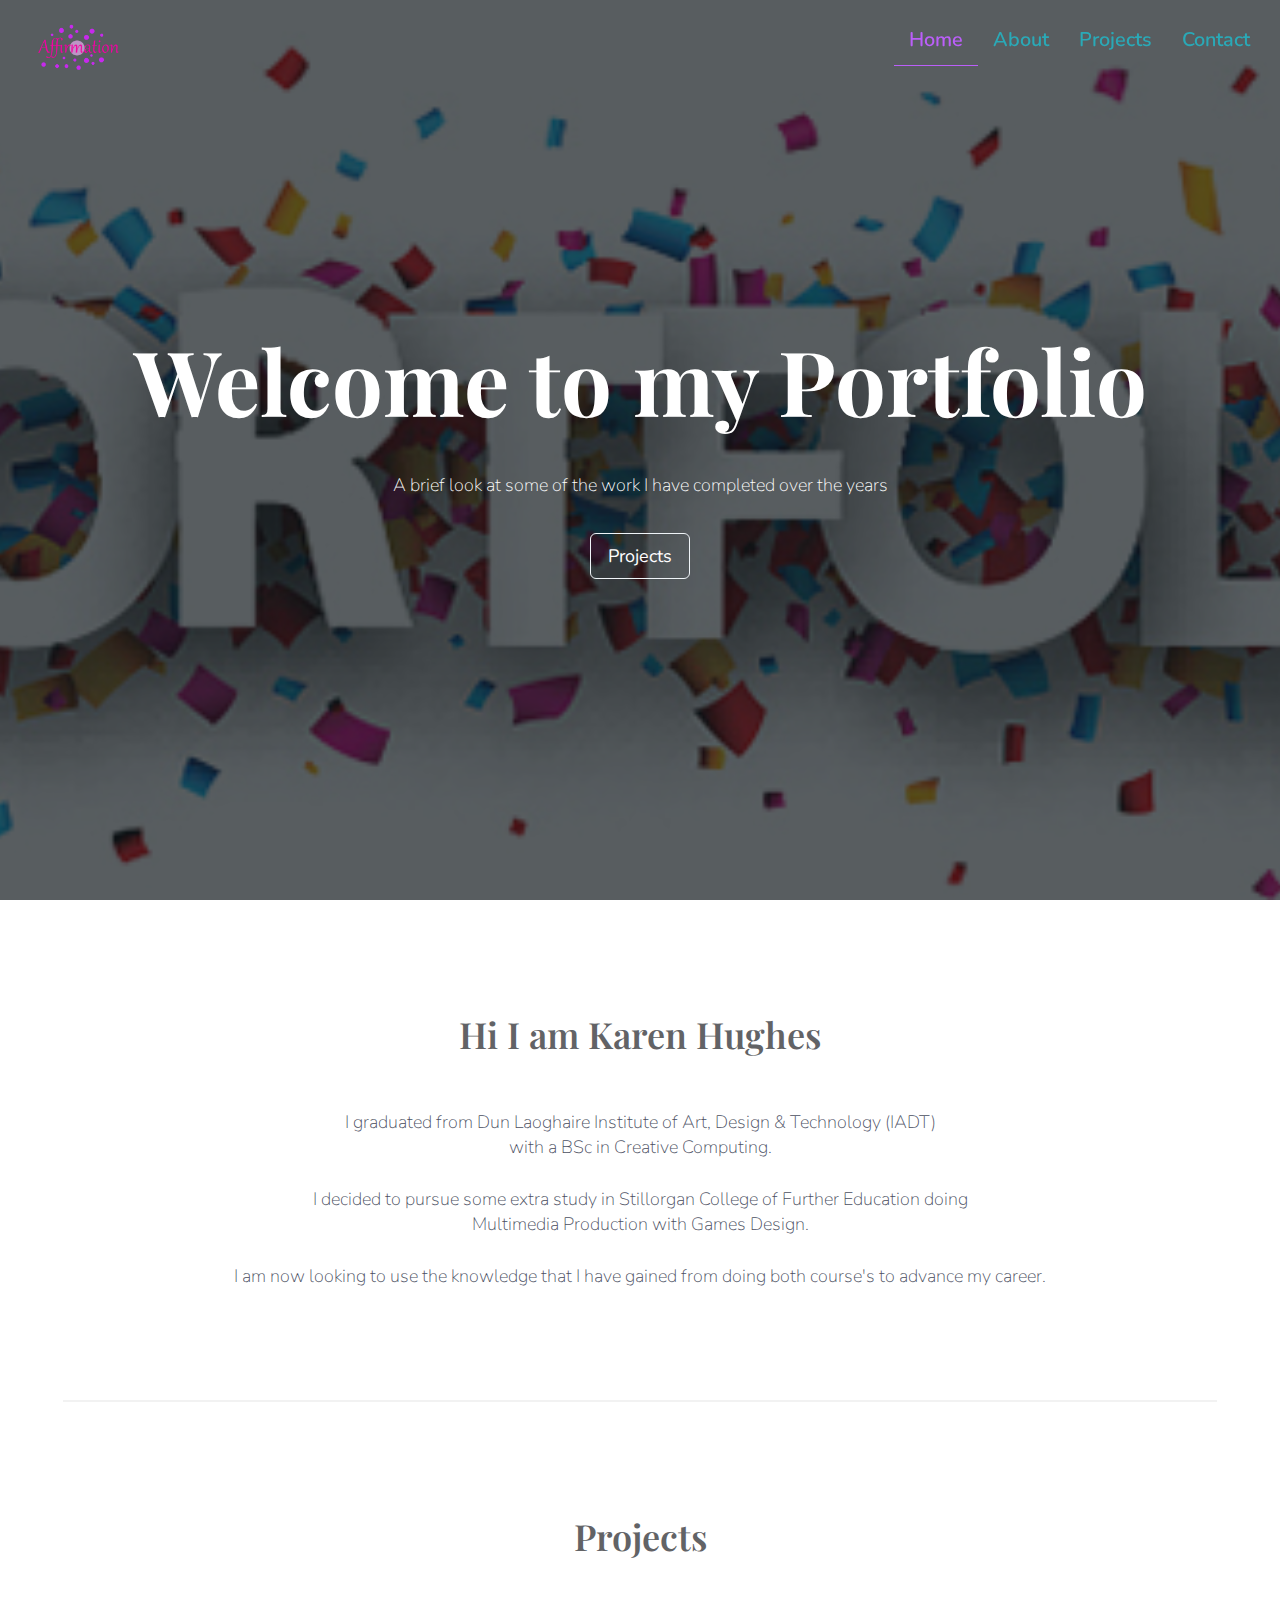
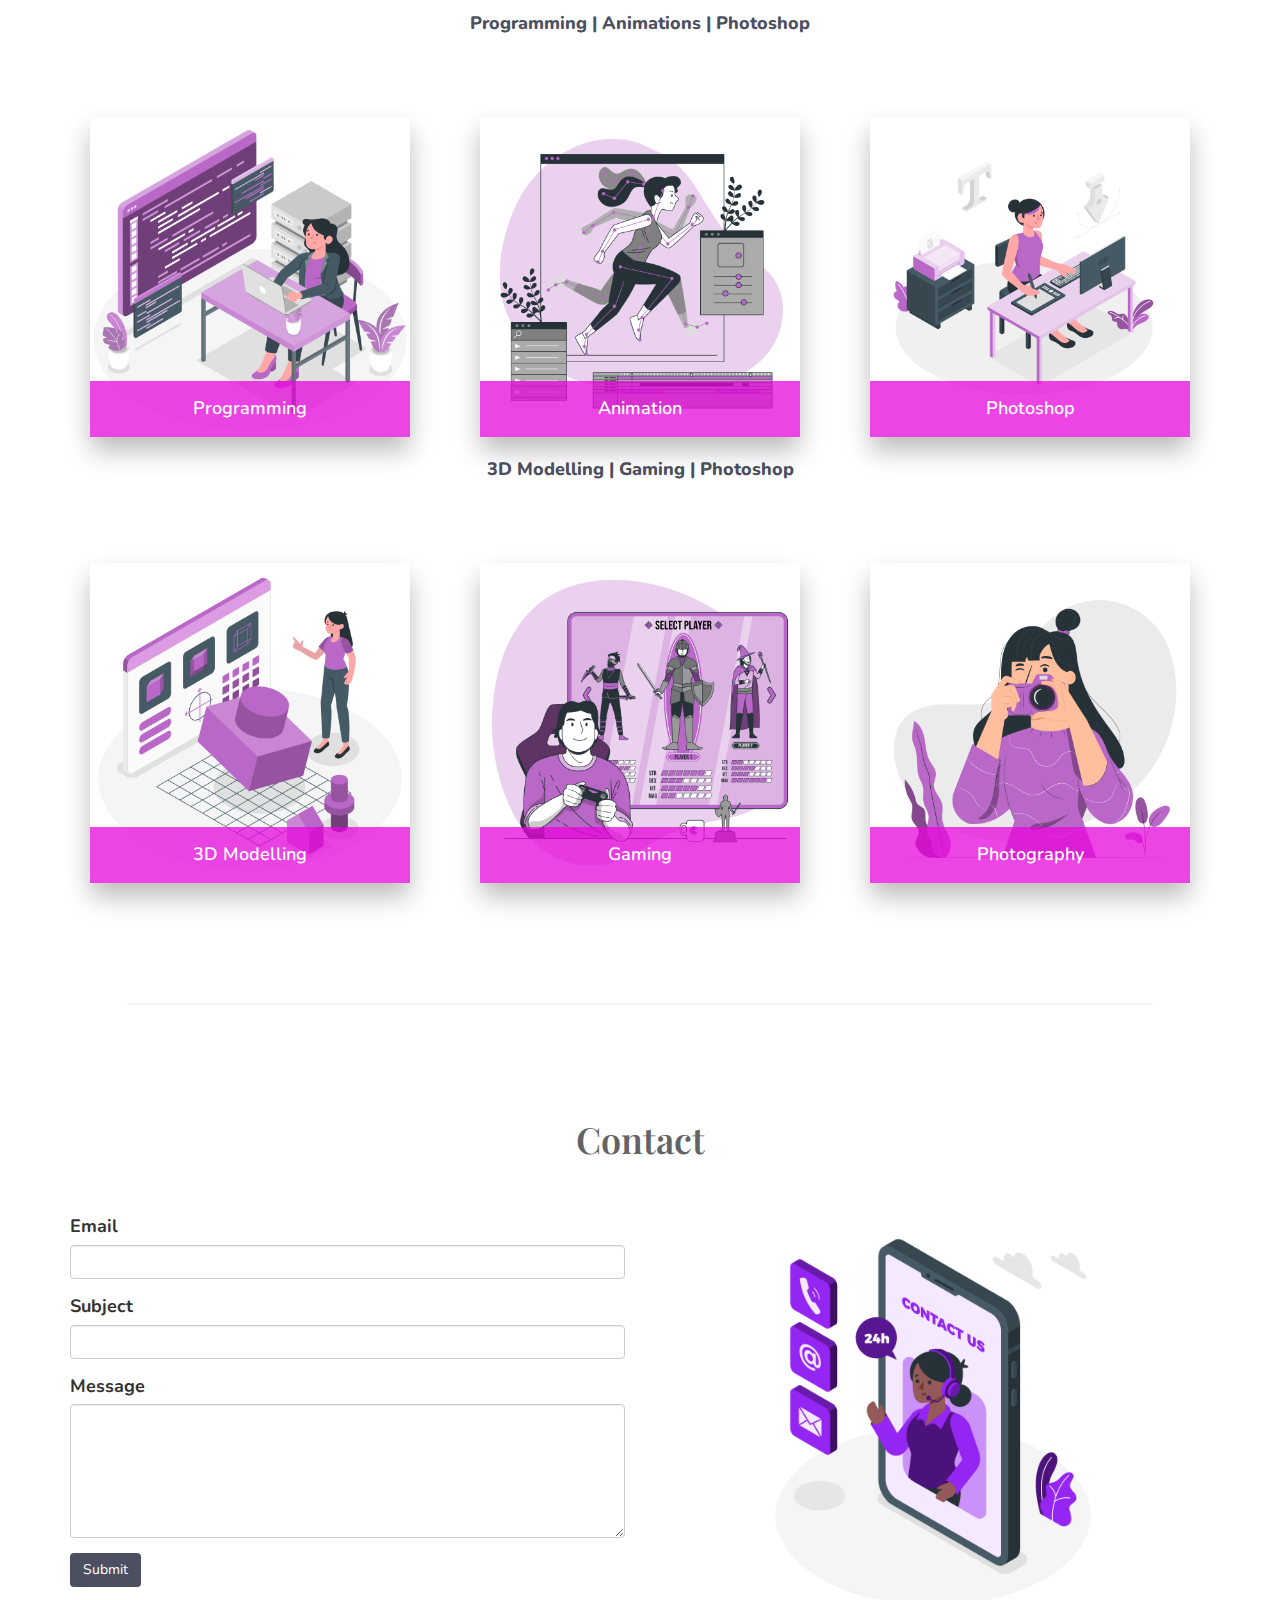
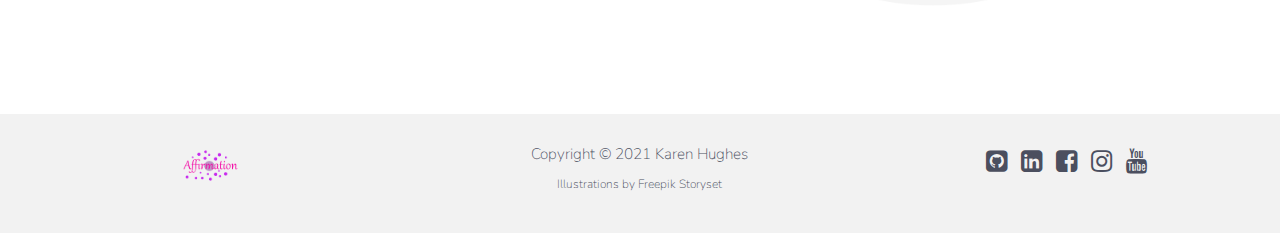
==== index.html @ ca19e14a "links update" ====
<!DOCTYPE html>
<html>

    <head>
        <title>Karen_Hughes_Portfolio</title>
        <meta name="description" content="Portfolio" />
		<meta name="keywords" content="Portfolio" />
		<meta name="author" content="Karen Hughes" />

        <!-- <link rel="shortcut icon" href="img/favicon.ico" type="image/x-icon"> -->
        <meta name="viewport" content="width=device-width, initial-scale=1" />
        <link rel="stylesheet" href="https://maxcdn.bootstrapcdn.com/bootstrap/3.3.7/css/bootstrap.min.css" />
        <link rel="stylesheet" href="https://cdnjs.cloudflare.com/ajax/libs/font-awesome/4.7.0/css/font-awesome.min.css" />
        <script src="js/script.js"></script>
        <link href="css/styles.css" rel="stylesheet" />
    </head>

    <body data-spy="scroll" data-target="#navbarResponsive">

        <!-- -------------------------- NAVBAR -------------------------- -->
        <nav class="navbar navbar-default navbar-fixed-top" role="navigation">
            <div class="container-fluid">
                <div class="navbar-header">
                    <button type="button" class="navbar-toggle" data-toggle="collapse" data-target="#navbarResponsive">
                        <span class="sr-only">Toggle navigation</span>
                        <span class="icon-bar"></span>
                        <span class="icon-bar"></span>
                        <span class="icon-bar"></span>
                    </button>
                    <a href="#home" class="navbar-brand"><img src="img/logo/logo.png" alt="Logo" /></a>
                </div>
                <div class="collapse navbar-collapse" id="navbarResponsive">
                    <ul class="nav navbar-nav navbar-right">
                        <li class="nav-item"><a href="#home" class="nav-link">Home</a></li>
                        <li class="nav-item"><a href="#about" class="nav-link">About</a></li>
                        <li class="nav-item"><a href="#projects" class="nav-link">Projects</a></li>
                        <li class="nav-item"><a href="#contact" class="nav-link">Contact</a></li>
                    </ul>
                </div>
            </div>
        </nav>

        <!-- -------------------------- HOME section -------------------------- -->
        <div id="home" class="container-flex">
            <div class="landing-text">
                <div class="row">
                    <h1>Welcome to my Portfolio</h1>
                    <p>A brief look at some of the work I have completed over the years</p>
                    <a href="#projects" class="btn btn-outlined-secondary btn-lg" role="button" aria-pressed="true">Projects</a>
                </div>
            </div>
        </div>

        <!-- -------------------------- ABOUT section -------------------------- -->
        <section id="about" class="padding">
            <div class="container">
                <div class="row">
                    <div class="info">
                        <div class="text-center">
                            <h1>Hi I am Karen Hughes</h1>
                            <p>
                                I graduated from Dun Laoghaire Institute of Art, Design & Technology (IADT) <br> with a BSc in Creative Computing.<br>
                                <br>I decided to pursue some extra study in Stillorgan College of Further Education doing<br> Multimedia Production with Games Design. <br/>
                               <br> I am now looking to use the knowledge that I have gained from doing both course's to advance my career.<br>
                            </p>
                            <p></p>
                        </div>
                    </div>
                </div>
            </div>
        </section>

        <div><hr style="width:90%; margin: auto;"></div>


        <!-- -------------------------- Projects -------------------------- -->
        <section id="projects" class="padding">
            <div class="container">
                <h1>Projects</h1>
                <p class="text-center sub-header">Programming | Animations | Photoshop</p>

                <div class="row">
                    <div class="col-md-4 col-sm-6">
                        <div class="card">
                            <a href="coding.html">  <img src="./img/projects/program.png" class="card-img-top" alt="..."></a>
                           <div class="card-body">
                               <p class="card-text text-center">Programming</p>
                           </div>
                        </div>
                    </div>

                    <div class="col-md-4 col-sm-6">
                        <div class="card">
                            <a href="animate.html">  <img src="./img/projects/Animat.png" class="card-img-top" alt="..."></a>
                           <div class="card-body">
                               <p class="card-text text-center">Animation</p>
                           </div>
                        </div>
                    </div>

                    <div class="col-md-4 col-sm-6">
                        <div class="card">
                            <a href="phot.html"> <img src="./img/projects/photo.png" class="card-img-top" alt="..."></a>
                           <div class="card-body">
                               <p class="card-text text-center">Photoshop</p>
                           </div>
                        </div>
                    </div>
                        <p class="text-center sub-header">3D Modelling | Gaming | Photoshop</p>
                    <div class="col-md-4 col-sm-6">
                        <div class="card">
                            <a href="phot.html"> <img src="./img/projects/3D.png" class="card-img-top" alt="..."></a>
                           <div class="card-body">
                               <p class="card-text text-center">3D Modelling</p>
                             </div>
                          </div>
                      </div>

                      <div class="col-md-4 col-sm-6">
                          <div class="card">
                              <a href="phot.html"> <img src="./img/projects/gaming.png" class="card-img-top" alt="..."></a>
                             <div class="card-body">
                                 <p class="card-text text-center">Gaming</p>
                               </div>
                            </div>
                        </div>

                        <div class="col-md-4 col-sm-6">
                            <div class="card">
                                <a href="https://karrie90.wixsite.com/karenlhughes"> <img src="./img/projects/photos.png" class="card-img-top" alt="..."></a>
                               <div class="card-body">
                                   <p class="card-text text-center">Photography</p>
                                 </div>
                              </div>
                          </div>
                </div>
            </div>
        </section>

        <div><hr style="width:80%; margin: auto;"></div>

        <!-- -------------------------- Contact -------------------------- -->
        <section id="contact" class="padding">
            <div class="container">
                <div class="row">
                    <h1>Contact</h1>
                    <div class="col-sm-6">
                        <form>
                            <div class="mb-3">
                                <label for="email" class="form-label">Email</label>
                                <input type="email" class="form-control" id="email" aria-describedby="email">
                            </div>
                            <div class="mb-3">
                                <label for="subject" class="form-label">Subject</label>
                                <input class="form-control" id="subject" rows="3"></input>
                            </div>
                            <div class="mb-3">
                                <label for="message" class="form-label">Message</label>
                                <textarea class="form-control" id="message" rows="6"></textarea>
                            </div>
                            <button type="submit" class="btn btn-light">Submit</button>
                        </form>
                    </div>
                    <div class="col-sm-6 text-center">
                        <img src="./img/projects/contact.png" alt="" width="400">
                    </div>
                </div>
            </div>
        </section>

        <!-- -------------------------- Footer -------------------------- -->
        <footer class="container-fluid text-center">
            <div class="row">
                <div class="col-sm-4">
                    <img src="./img/logo/logo.png" alt="" class="icon">
                </div>
                <div class="col-sm-4">
                    <p class="small">Copyright &copy; 2021 Karen Hughes</p>
                    <p class="footnote">Illustrations by Freepik Storyset</p>
                </div>
                <div class="col-sm-4">
                    <span>
                        <a href="https://github.com/karrie90/"><i class="fa fa-github-square"></i></a>
                        <a href="https://www.linkedin.com/in/karen-hughes-kh/"> <i class="fa fa-linkedin-square"></i></a>
                        <a href="https://www.facebook.com/hughekar"><i class="fa fa-facebook-square"></i></a>
                        <a href="https://www.facebook.com/hughekar"> <i class="fa fa-instagram"></i></a>
                        <a href="https://www.youtube.com/user/karenlouise75/videos"><i class="fa fa-youtube" aria-hidden="true"></i>
                    </span>
                </div>
            </div>
        </footer>
        <script src="https://ajax.googleapis.com/ajax/libs/jquery/3.2.1/jquery.min.js"></script>
        <script src="https://maxcdn.bootstrapcdn.com/bootstrap/3.3.7/js/bootstrap.min.js"></script>
    </body>
</html>
---- css/styles.css ----
@import url('https://fonts.googleapis.com/css2?family=Nunito:wght@200;300&family=Playfair+Display:wght@400;800&display=swap');

/* -----------------------------
            General
-------------------------------- */
html {
    margin:0;
    padding: 0;
}

body {
    background-size: cover;
    position: relative;
    font-family: 'Nunito', sans-serif;
    font-size: 18px;
    width: 100%;
    height: 100%;
    font-weight: 200;
}

h1 {
    font-family: 'Playfair Display', serif;
    font-weight: 600;
    margin: 15px;
    color: #626366;
    padding-bottom: 40px;
    text-align: center;
}

h2,
h3,
h4,
h5,
h6 {
    font-weight: 100;
}

p {
    color: #4b4f5f;
}

hr {
  border: 1px solid #f2f2f2;
}

.padding {
    padding: 100px 0;
}

/* -----------------------------
            Navigation
-------------------------------- */
.navbar {
    background: none;
    border: 0;
    padding: 15px;
    font-size: 1.1em;
    font-weight: 600;
}

.navbar-brand {
    max-height: 50px;
    padding: 0 15px 15px;
}

.navbar-brand img {
    height: 70px;
    padding-bottom: 10px;
}

.navbar-default .navbar-toggle .icon-bar {
    border: 1px solid #2aa9b7;
}

.navbar-default .navbar-nav .nav-link {
    color: #2aa9b7;
}

.navbar-default .navbar-nav .nav-link:hover {
    color: #2aa9b7;
}

.navbar-default .navbar-nav >.active > a,
.navbar-default .navbar-nav >.active > a:focus,
.navbar-default .navbar-nav >.active > a:hover {
    color: #bb5ff9;
    background: transparent;
    border-bottom: 1px solid #bb5ff9;
}


/* -----------------------------
            Home
-------------------------------- */
#home {
    background: url(../img/logo/port.jpg) no-repeat center center fixed;
    background-size: cover;
    position: relative;
    display: table;
    width: 100%;
    height: 100vh;
}

.landing-text {
    display: table-cell;
    background: rgb(16.9, 23.5, 29, .7);
    color: #fff;
    padding: 20px;
    text-align: center;
    vertical-align: middle;
    line-height: 60px;
}

.landing-text h1 {
    font-size: 5em;
    font-weight: 700;
    color: #fff;
    padding-bottom: 10px;
}

.landing-text p {
    color: #fff;
}

.landing-text a {
    width: 100px;
    margin: auto;
    border-color: #eff4f8;
    color: #fff;
}

.landing-text a:hover,
.landing-text a:focus  {
    color: #2aa9b7;
}

/* -----------------------------
            About
-------------------------------- */
.info {
    padding: 0 100px;
}

/* -----------------------------
            Project
-------------------------------- */
#projects .sub-header {
    padding-bottom: 50px;
    font-weight: 800;
}

.align-paragraph {
    margin: auto 0;
}

.card {
    position: relative;
    margin: 20px;
    border-shadow: box-shadow: 0px 14px 25px -1px rgba(0, 0, 0, 0.28);
    -webkit-box-shadow:0px 14px 25px -1px rgba(0, 0, 0, 0.28);
    -moz-box-shadow: 0px 14px 25px -1px rgba(0, 0, 0, 0.28);
}

.card img {
    position: relative;
    width: 100%;
    height: 100%;
}

.card-body {
    position: absolute;
    bottom: 0;
    left: 0;
    right: 0;
    width: inherit;
    background: rgba(231, 6, 220, 0.75);
    font-weight: 600;
    padding: 15px;
}

.card-body p {
    margin: 0;
    color: #fff;
}

/* -----------------------------
            Contact
-------------------------------- */
form .mb-3 {
    padding-bottom: 15px;
}

form > button {
    background-color: #4b4f5f;
    color: white;
}


/* -----------------------------
          slideshow
-------------------------------- */
* {
  box-sizing: border-box;
}

/* Position the image container (needed to position the left and right arrows) */
.container {
  position: relative;
}

/* Hide the images by default */
.mySlides {
  display: none;
}

/* Add a pointer when hovering over the thumbnail images */
.cursor {
  cursor: pointer;
}

/* Next & previous buttons */
.prev,
.next {
  cursor: pointer;
  position: absolute;
  top: 40%;
  width: auto;
  padding: 16px;
  margin-top: -50px;
  color: white;
  font-weight: bold;
  font-size: 20px;
  border-radius: 0 3px 3px 0;
  user-select: none;
  -webkit-user-select: none;
}

/* Position the "next button" to the right */
.next {
  right: 0;
  border-radius: 3px 0 0 3px;
}

/* On hover, add a black background color with a little bit see-through */
.prev:hover,
.next:hover {
  background-color: rgba(0, 0, 0, 0.8);
}

/* Number text (1/3 etc) */
.numbertext {
  color: #f2f2f2;
  font-size: 12px;
  padding: 8px 12px;
  position: absolute;
  top: 0;
}

/* Container for image text */
.caption-container {
  text-align: center;
  background-color: #222;
  padding: 2px 16px;
  color: white;
}

.row:after {
  content: "";
  display: table;
  clear: both;
}

/* Six columns side by side */
.column {
  float: left;
  width: 16.66%;
}

/* Add a transparency effect for thumnbail images */
.demo {
  opacity: 0.6;
}

.active,
.demo:hover {
  opacity: 1;
}

/* -----------------------------
            Footer
-------------------------------- */
footer {
    background: #f2f2f2;
    width: 100%;
    padding: 30px;
}

.icon {
    height: 40px;
}

.fa {
    padding: 5px;
    font-size: 25px;
    color: #4b4f5f;
}

.fa:hover,
.fa:focus,
.fa:visited {
    color: #2aa9b7;
    text-decoration: none;
}

.footnote {
    font-size: 12px;
}
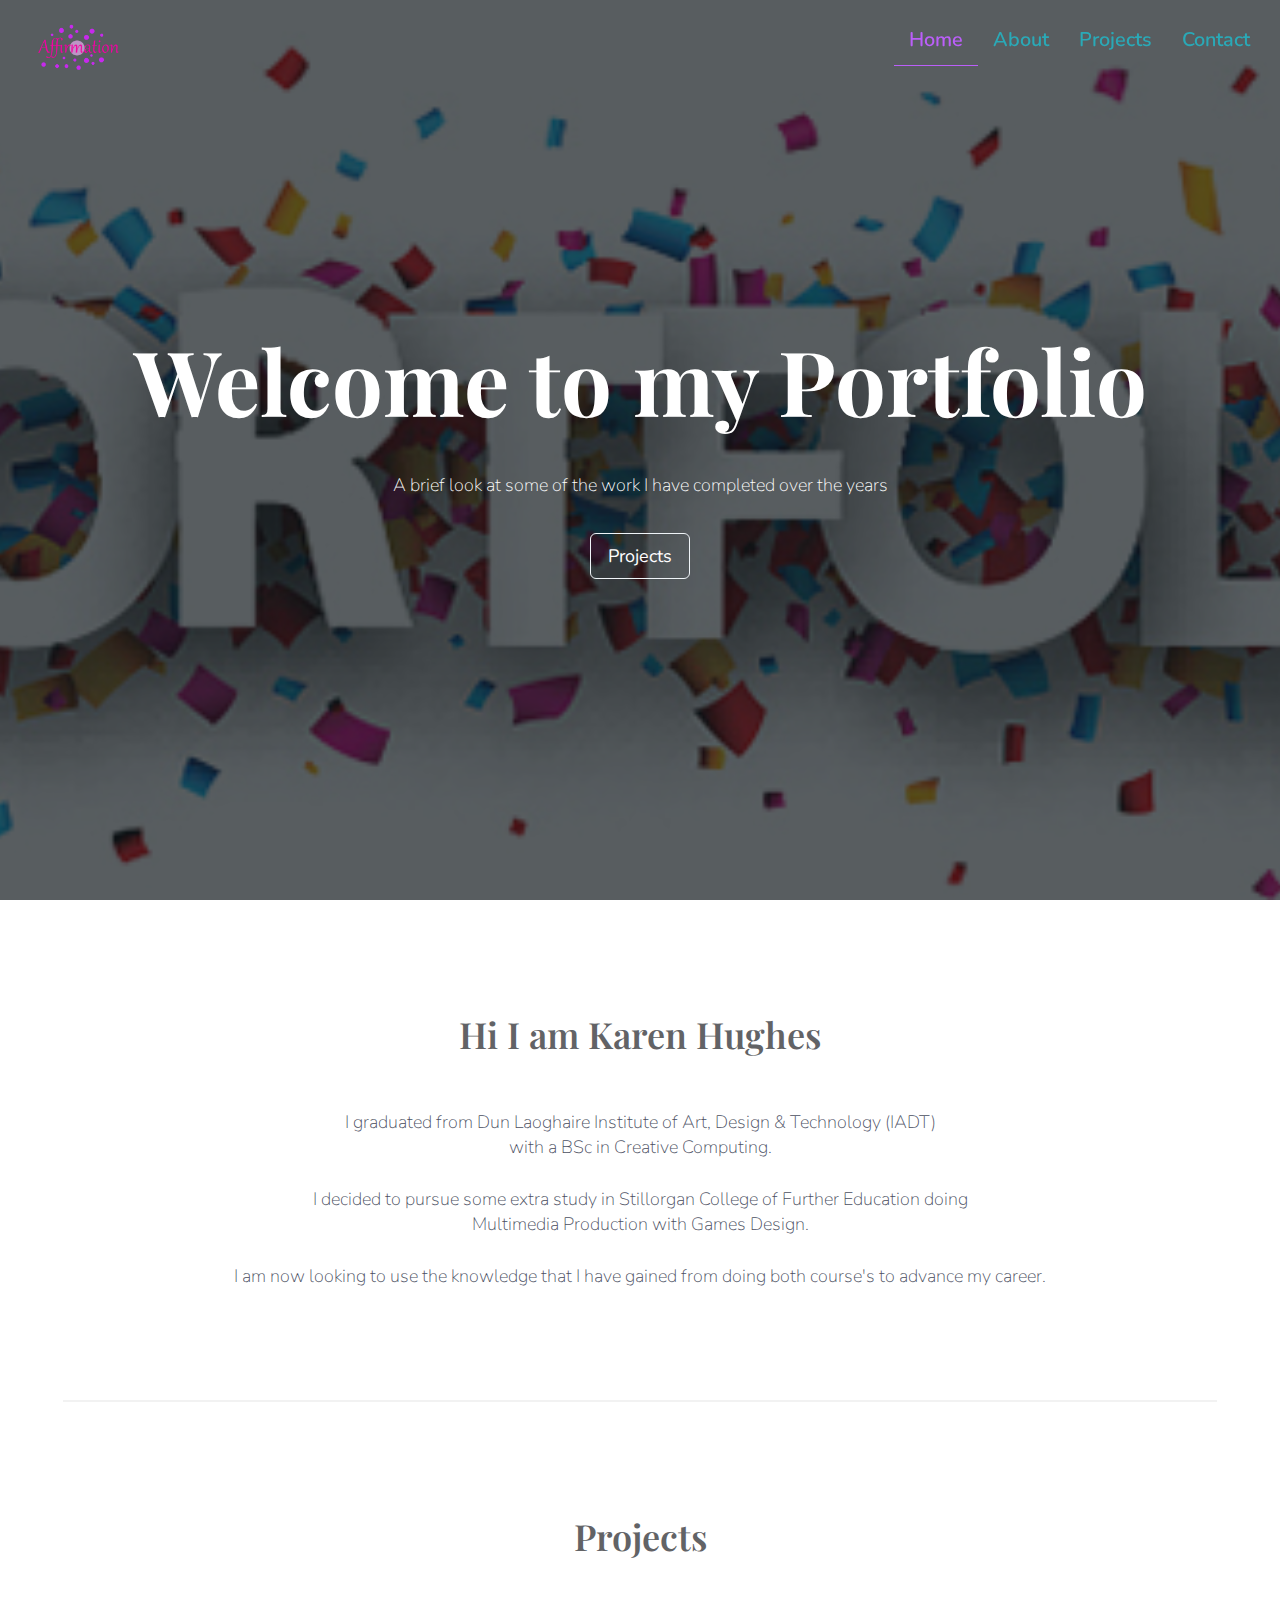
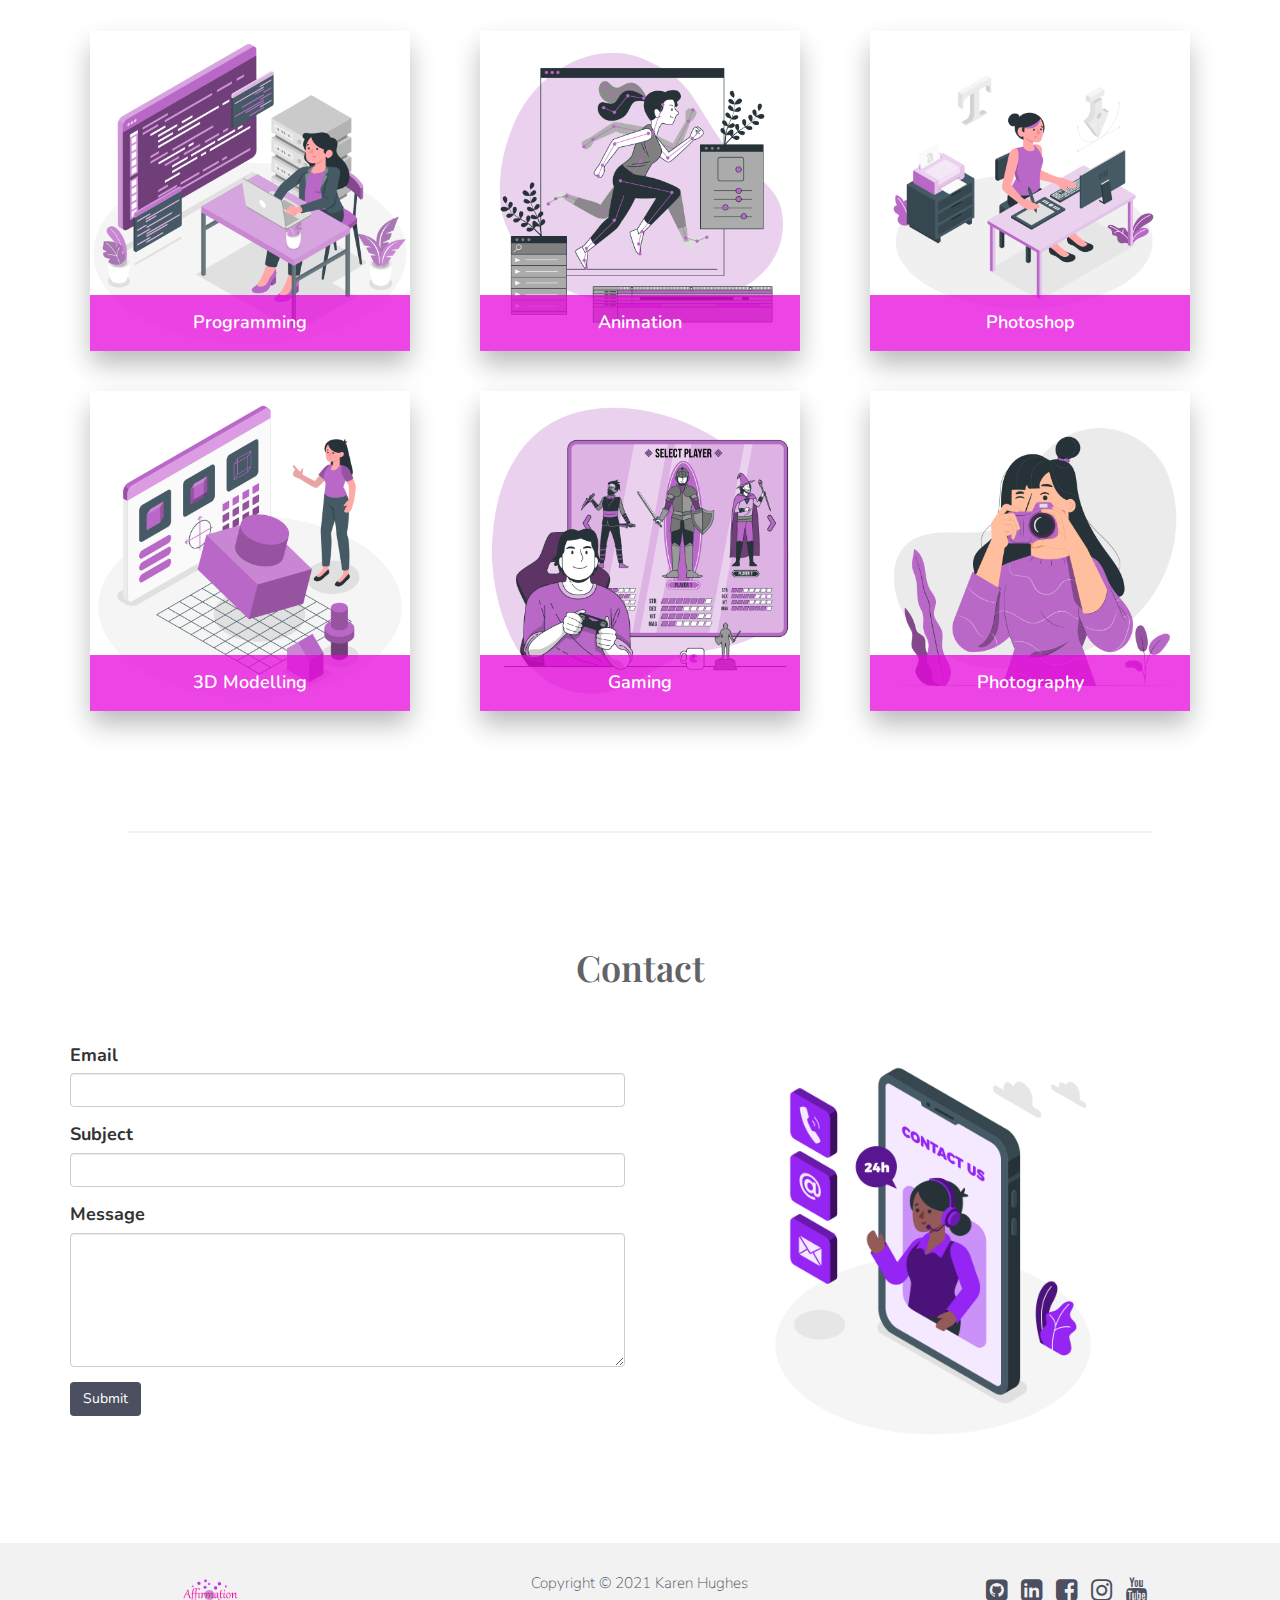
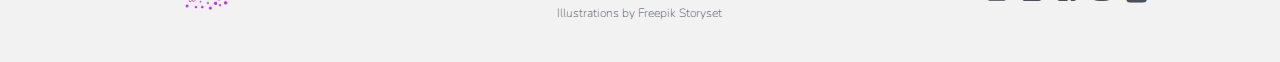
==== commit 7d3ef348: "fixting external links" ====
--- a/index.html
+++ b/index.html
@@ -77,7 +77,6 @@
         <section id="projects" class="padding">
             <div class="container">
                 <h1>Projects</h1>
-                <p class="text-center sub-header">Programming | Animations | Photoshop</p>
 
                 <div class="row">
                     <div class="col-md-4 col-sm-6">
@@ -106,7 +105,7 @@
                            </div>
                         </div>
                     </div>
-                        <p class="text-center sub-header">3D Modelling | Gaming | Photoshop</p>
+                        
                     <div class="col-md-4 col-sm-6">
                         <div class="card">
                             <a href="phot.html"> <img src="./img/projects/3D.png" class="card-img-top" alt="..."></a>
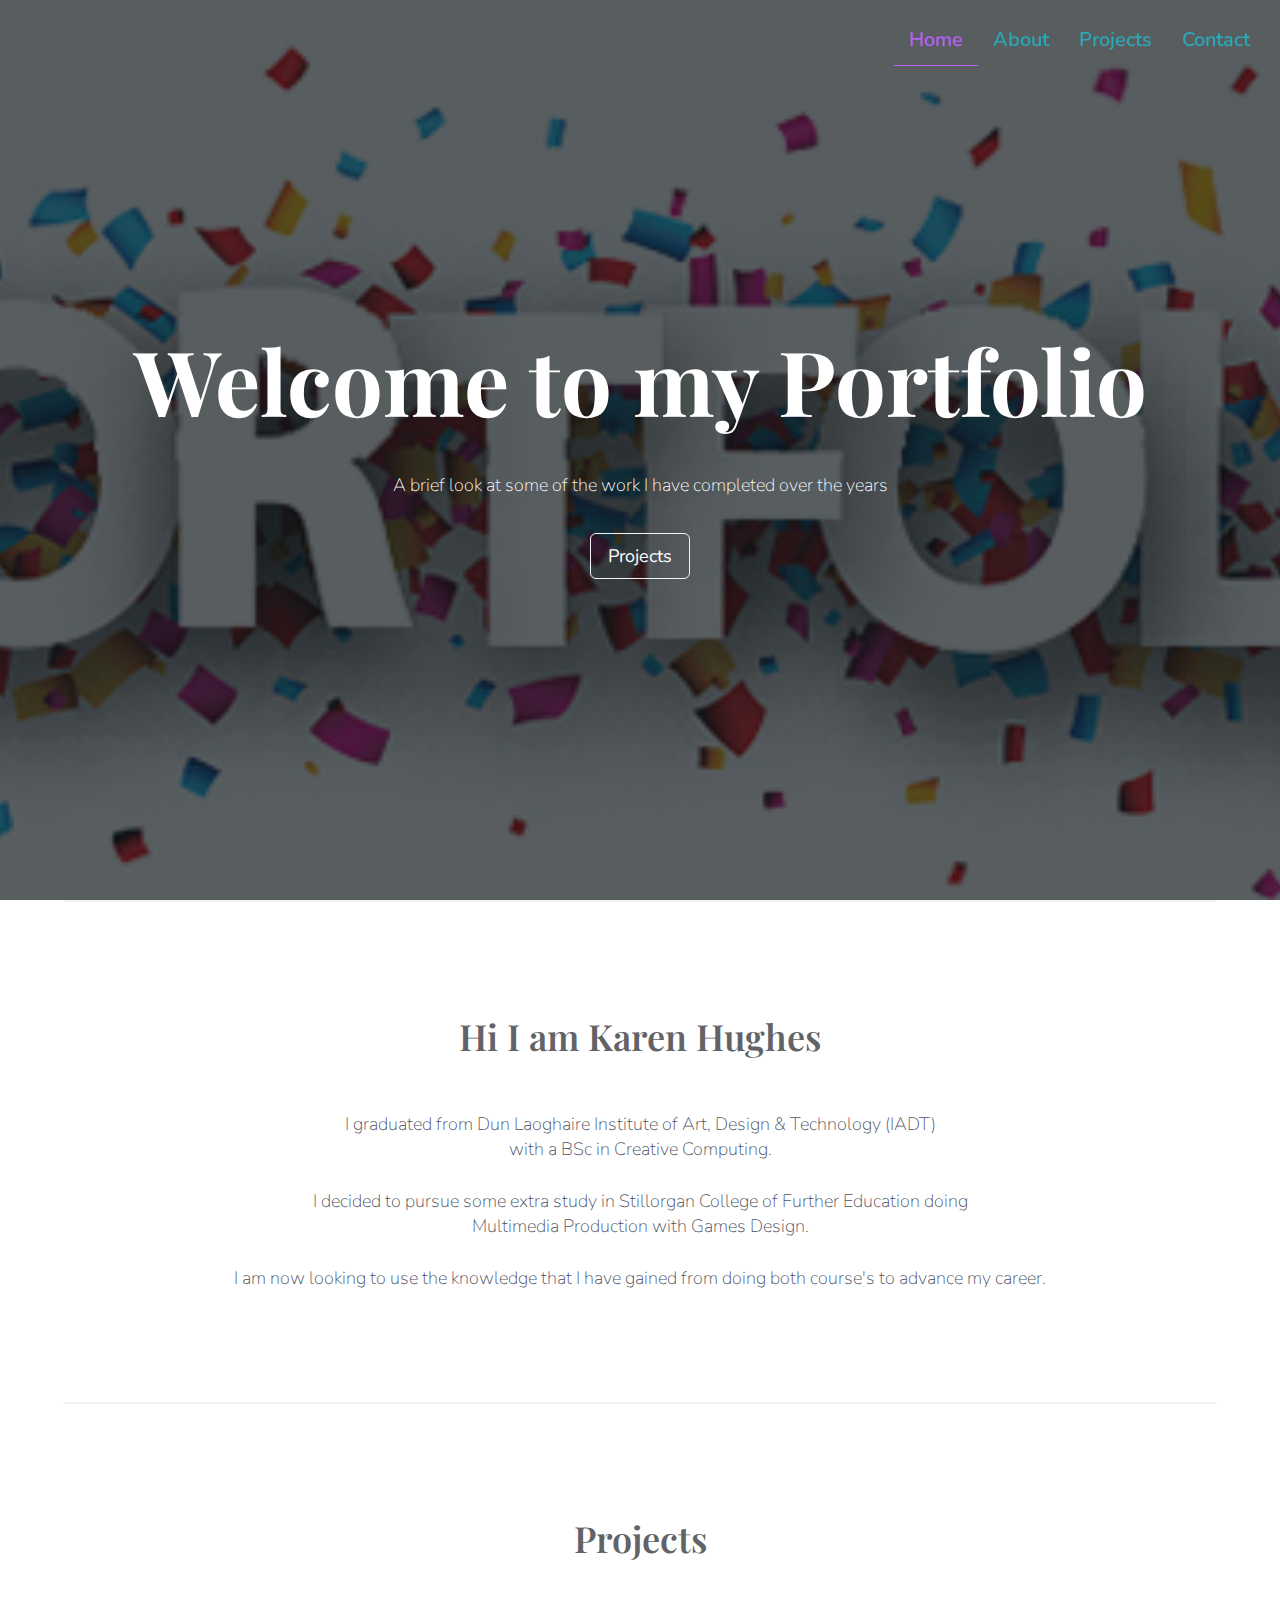
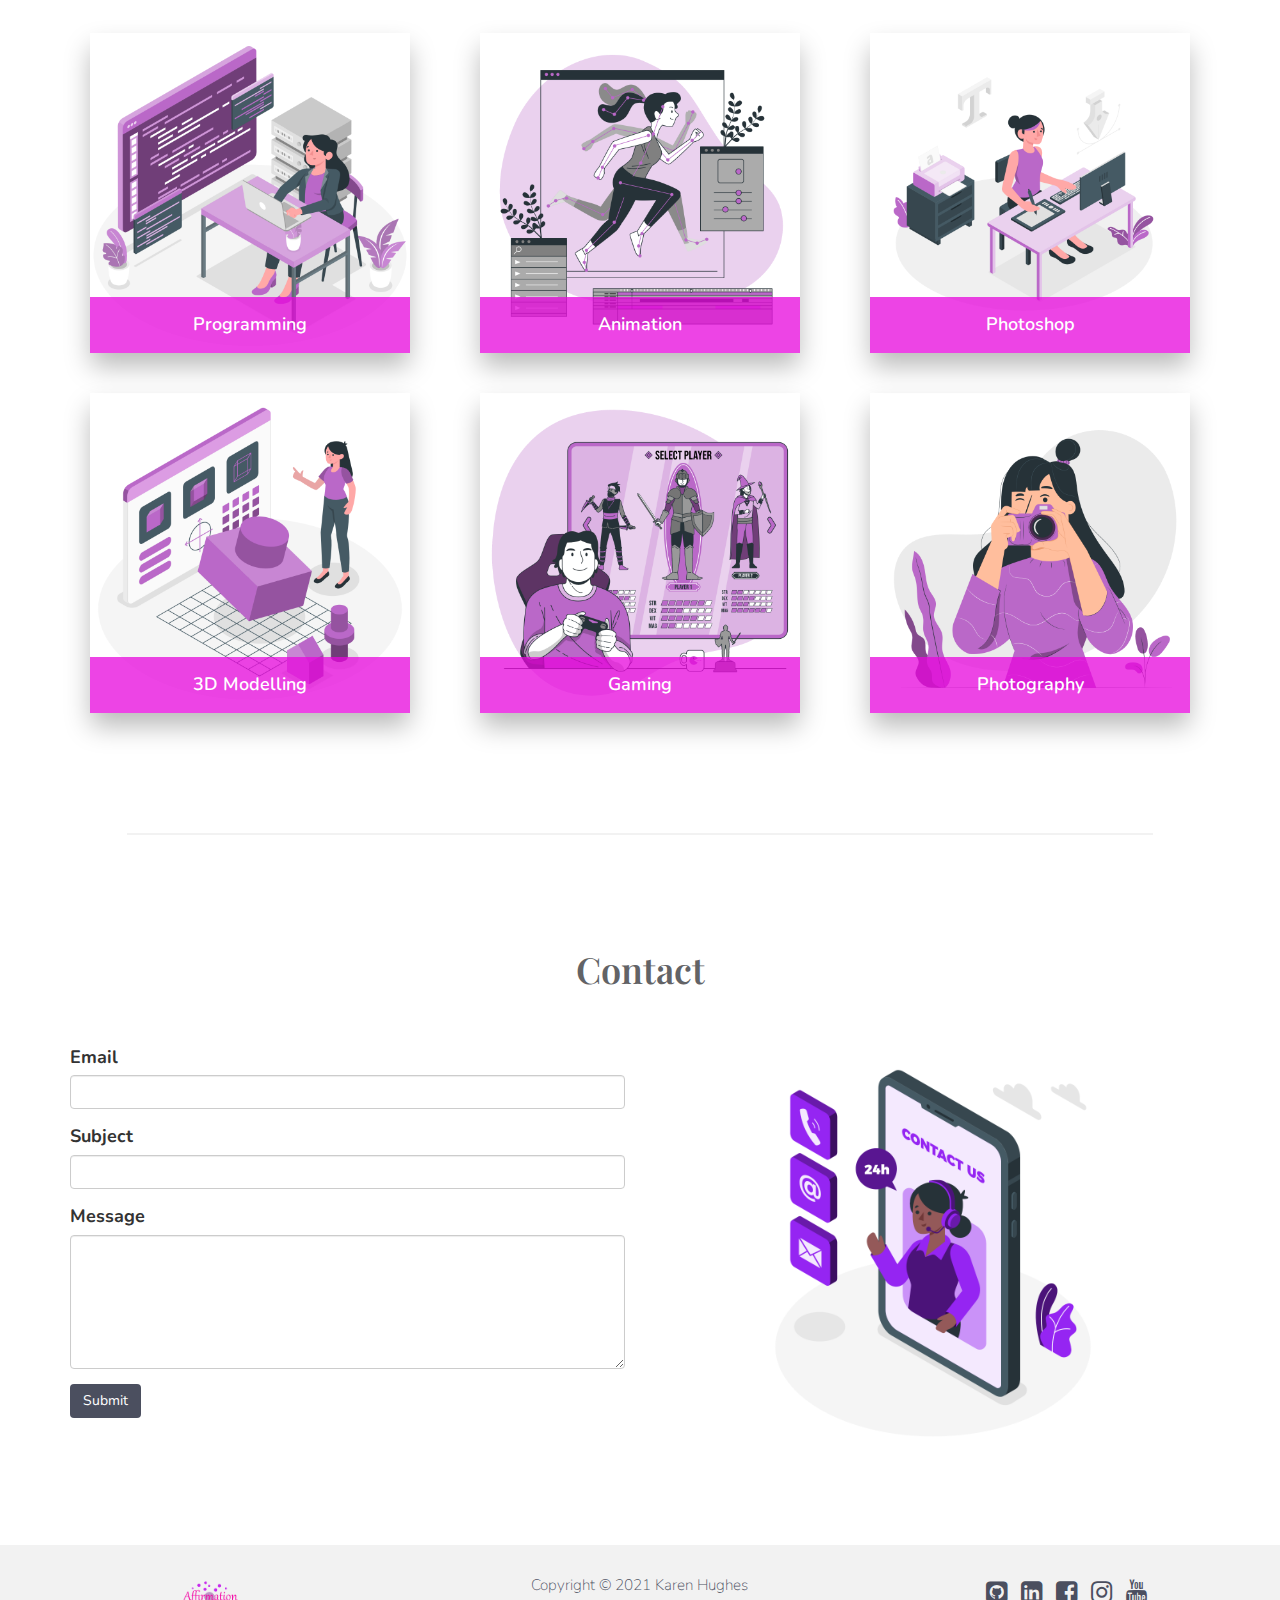
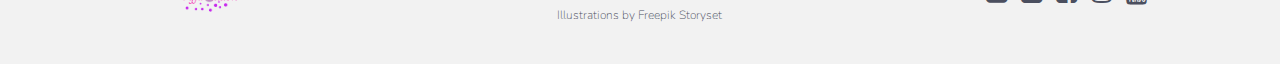
==== commit 66aef787: "Updating readme files" ====
--- a/index.html
+++ b/index.html
@@ -27,7 +27,7 @@
                         <span class="icon-bar"></span>
                         <span class="icon-bar"></span>
                     </button>
-                    <a href="#home" class="navbar-brand"><img src="img/logo/logo.png" alt="Logo" /></a>
+
                 </div>
                 <div class="collapse navbar-collapse" id="navbarResponsive">
                     <ul class="nav navbar-nav navbar-right">
@@ -50,7 +50,7 @@
                 </div>
             </div>
         </div>
-
+<div><hr style="width:90%; margin: auto;"></div>
         <!-- -------------------------- ABOUT section -------------------------- -->
         <section id="about" class="padding">
             <div class="container">
@@ -81,7 +81,7 @@
                 <div class="row">
                     <div class="col-md-4 col-sm-6">
                         <div class="card">
-                            <a href="coding.html">  <img src="./img/projects/program.png" class="card-img-top" alt="..."></a>
+                            <a href="pages/coding.html">  <img src="./img/projects/program.png" class="card-img-top" alt="..."></a>
                            <div class="card-body">
                                <p class="card-text text-center">Programming</p>
                            </div>
@@ -90,7 +90,7 @@
 
                     <div class="col-md-4 col-sm-6">
                         <div class="card">
-                            <a href="animate.html">  <img src="./img/projects/Animat.png" class="card-img-top" alt="..."></a>
+                            <a href="pages/animate.html">  <img src="./img/projects/Animat.png" class="card-img-top" alt="..."></a>
                            <div class="card-body">
                                <p class="card-text text-center">Animation</p>
                            </div>
@@ -99,16 +99,16 @@
 
                     <div class="col-md-4 col-sm-6">
                         <div class="card">
-                            <a href="phot.html"> <img src="./img/projects/photo.png" class="card-img-top" alt="..."></a>
+                            <a href="pages/phot.html"> <img src="./img/projects/photo.png" class="card-img-top" alt="..."></a>
                            <div class="card-body">
                                <p class="card-text text-center">Photoshop</p>
                            </div>
                         </div>
                     </div>
-                        
+
                     <div class="col-md-4 col-sm-6">
                         <div class="card">
-                            <a href="phot.html"> <img src="./img/projects/3D.png" class="card-img-top" alt="..."></a>
+                            <a href="pages/modeling.html"> <img src="./img/projects/3D.png" class="card-img-top" alt="..."></a>
                            <div class="card-body">
                                <p class="card-text text-center">3D Modelling</p>
                              </div>
@@ -117,7 +117,7 @@
 
                       <div class="col-md-4 col-sm-6">
                           <div class="card">
-                              <a href="phot.html"> <img src="./img/projects/gaming.png" class="card-img-top" alt="..."></a>
+                              <a href="pages/game.html"> <img src="./img/projects/gaming.png" class="card-img-top" alt="..."></a>
                              <div class="card-body">
                                  <p class="card-text text-center">Gaming</p>
                                </div>
@@ -182,7 +182,7 @@
                         <a href="https://github.com/karrie90/"><i class="fa fa-github-square"></i></a>
                         <a href="https://www.linkedin.com/in/karen-hughes-kh/"> <i class="fa fa-linkedin-square"></i></a>
                         <a href="https://www.facebook.com/hughekar"><i class="fa fa-facebook-square"></i></a>
-                        <a href="https://www.facebook.com/hughekar"> <i class="fa fa-instagram"></i></a>
+                        <a href="https://www.instagram.com/hughekar/"> <i class="fa fa-instagram"></i></a>
                         <a href="https://www.youtube.com/user/karenlouise75/videos"><i class="fa fa-youtube" aria-hidden="true"></i>
                     </span>
                 </div>
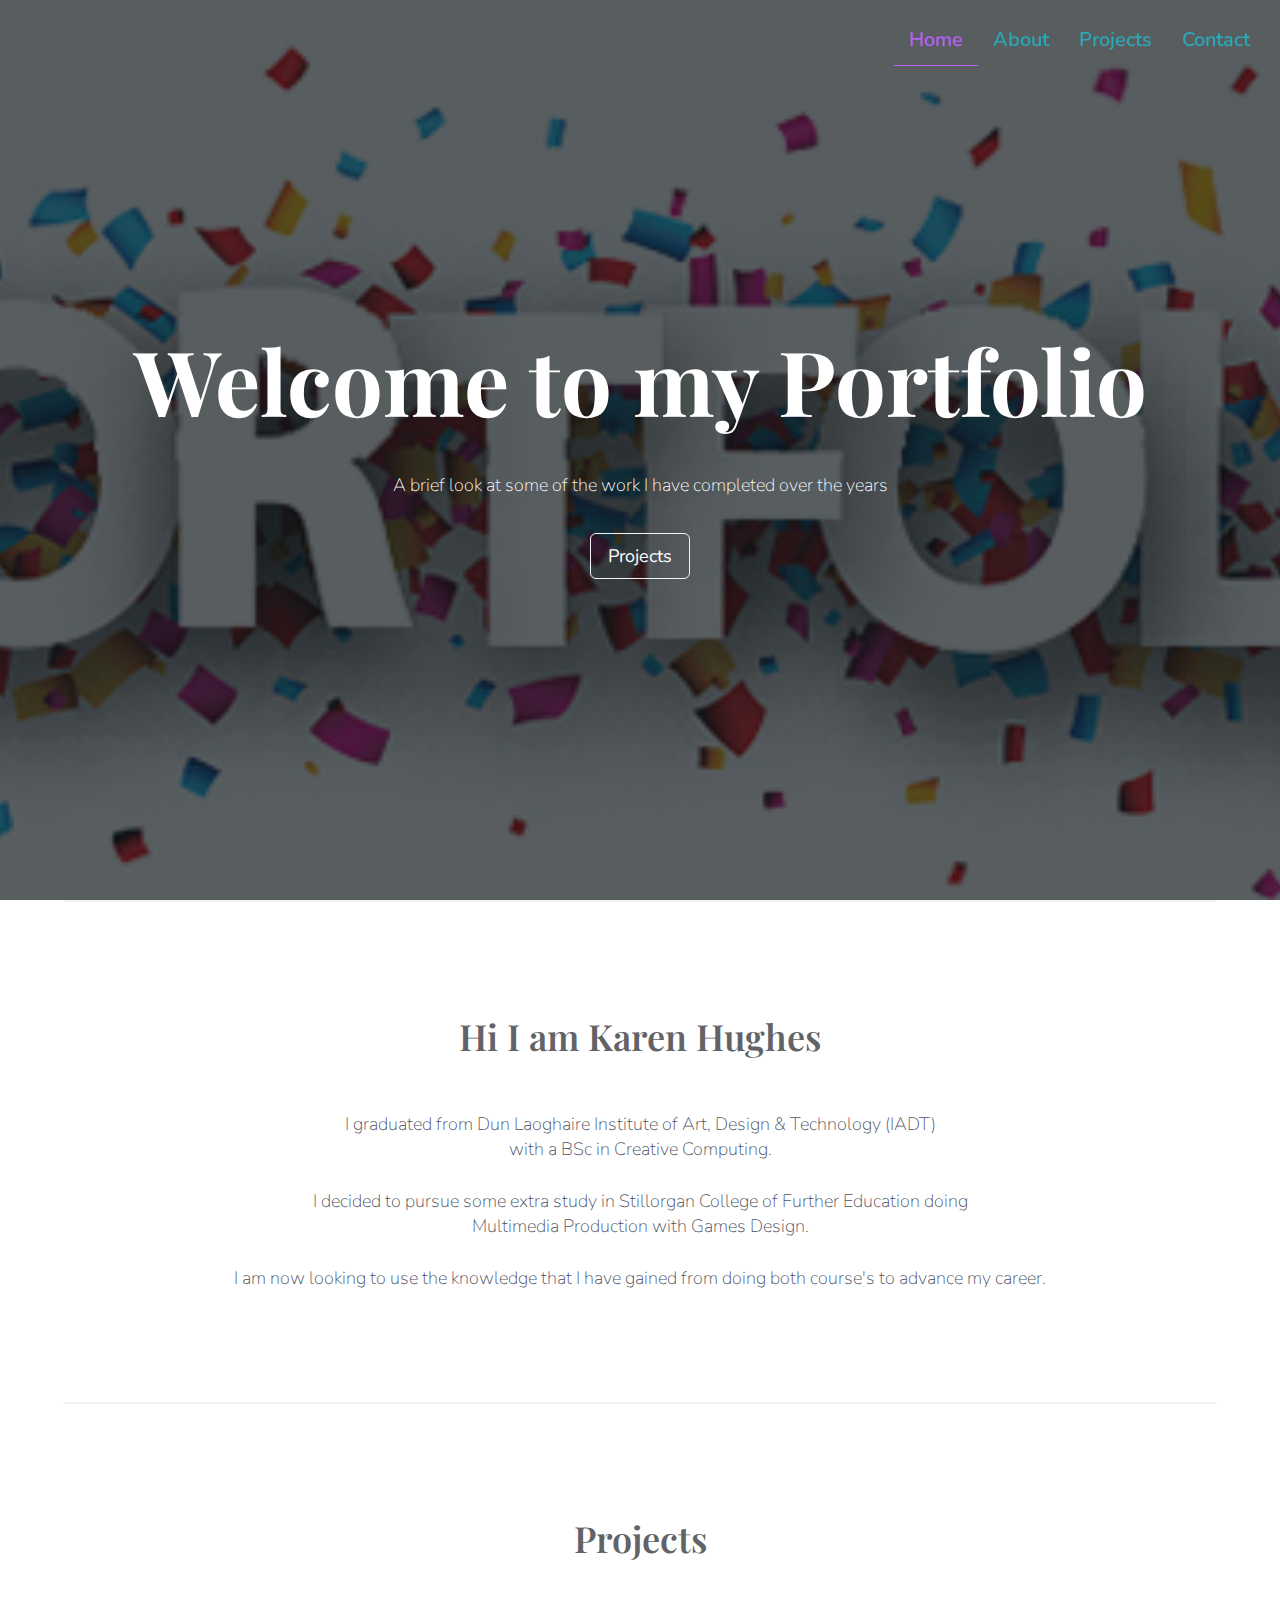
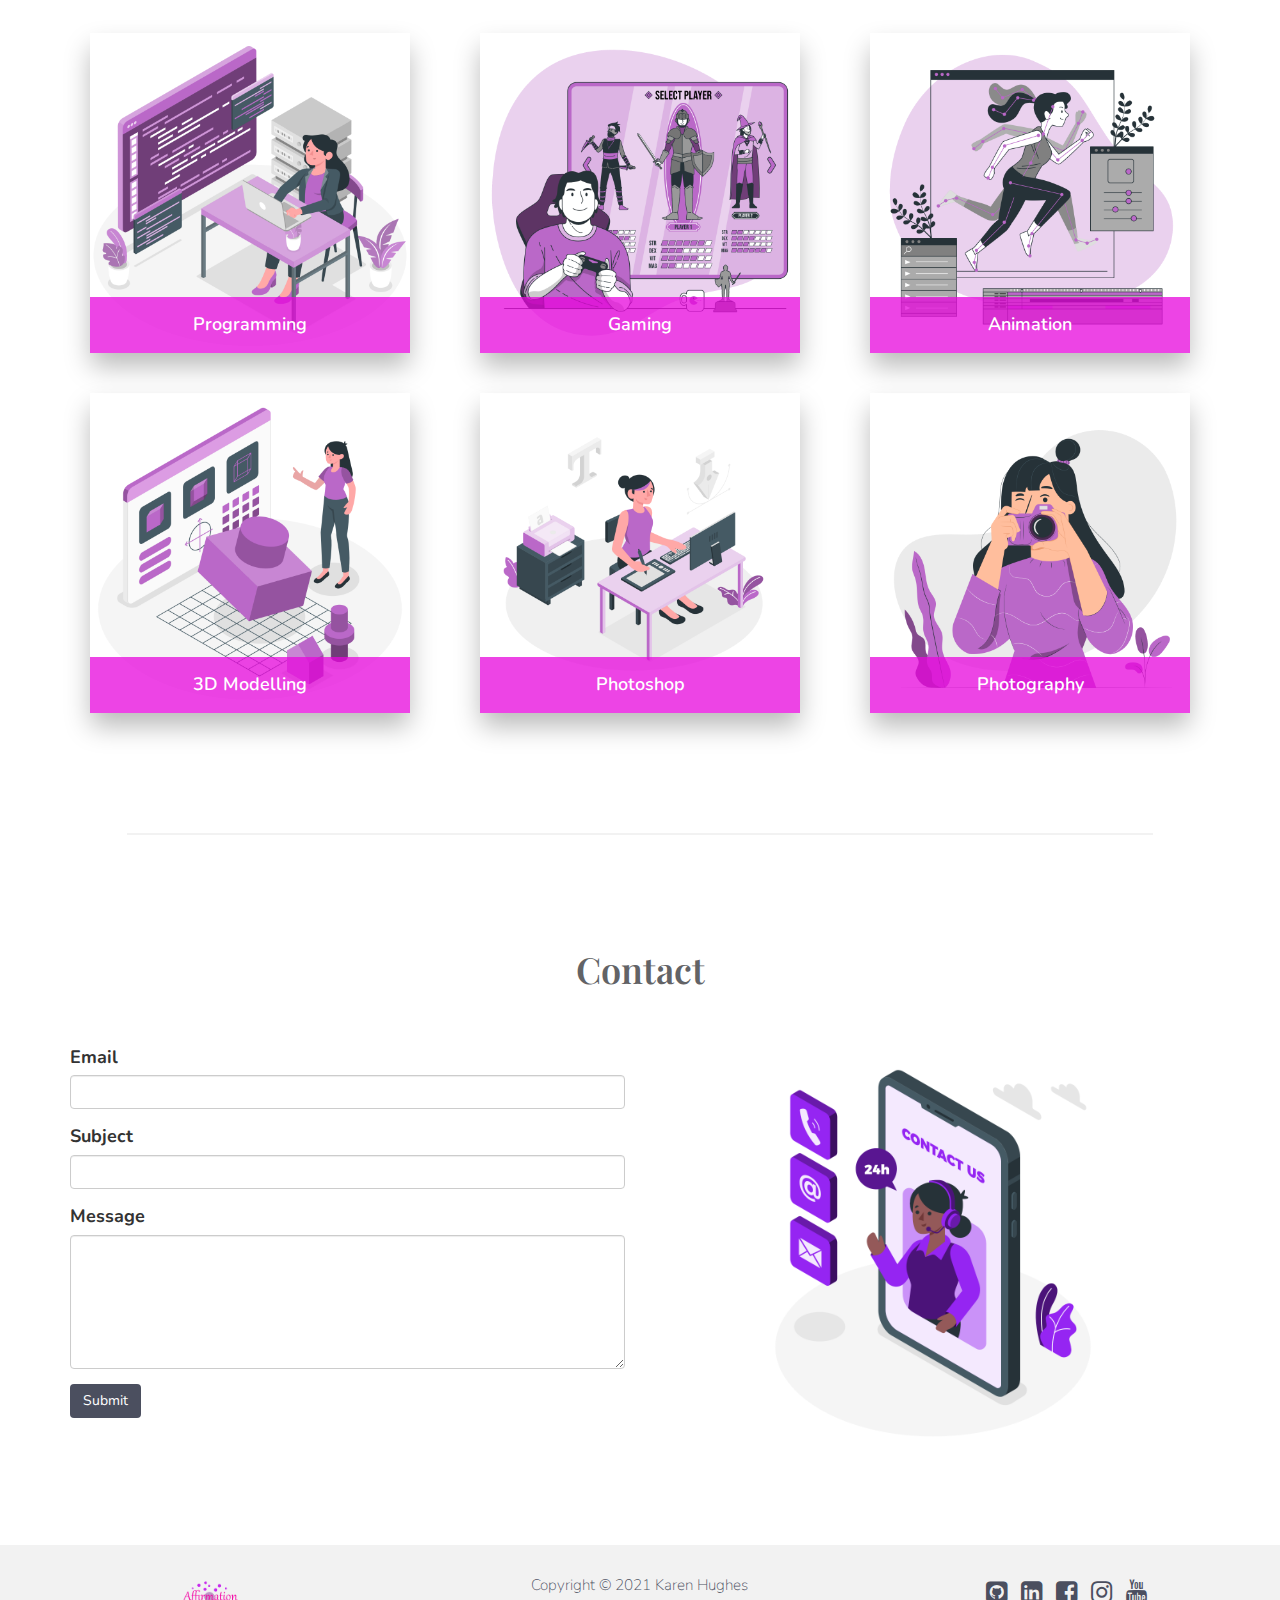
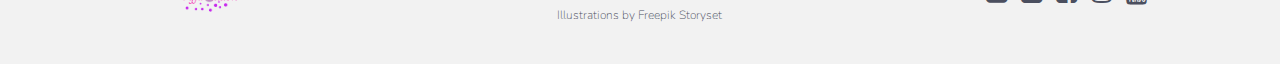
==== commit ca5ead9a: "fixing email and cards" ====
--- a/index.html
+++ b/index.html
@@ -88,6 +88,16 @@
                         </div>
                     </div>
 
+
+                    <div class="col-md-4 col-sm-6">
+                        <div class="card">
+                            <a href="pages/game.html"> <img src="./img/projects/gaming.png" class="card-img-top" alt="..."></a>
+                           <div class="card-body">
+                               <p class="card-text text-center">Gaming</p>
+                             </div>
+                          </div>
+                      </div>
+
                     <div class="col-md-4 col-sm-6">
                         <div class="card">
                             <a href="pages/animate.html">  <img src="./img/projects/Animat.png" class="card-img-top" alt="..."></a>
@@ -97,14 +107,6 @@
                         </div>
                     </div>
 
-                    <div class="col-md-4 col-sm-6">
-                        <div class="card">
-                            <a href="pages/phot.html"> <img src="./img/projects/photo.png" class="card-img-top" alt="..."></a>
-                           <div class="card-body">
-                               <p class="card-text text-center">Photoshop</p>
-                           </div>
-                        </div>
-                    </div>
 
                     <div class="col-md-4 col-sm-6">
                         <div class="card">
@@ -117,12 +119,13 @@
 
                       <div class="col-md-4 col-sm-6">
                           <div class="card">
-                              <a href="pages/game.html"> <img src="./img/projects/gaming.png" class="card-img-top" alt="..."></a>
+                              <a href="pages/phot.html"> <img src="./img/projects/photo.png" class="card-img-top" alt="..."></a>
                              <div class="card-body">
-                                 <p class="card-text text-center">Gaming</p>
-                               </div>
-                            </div>
-                        </div>
+                                 <p class="card-text text-center">Photoshop</p>
+                             </div>
+                          </div>
+                      </div>
+
 
                         <div class="col-md-4 col-sm-6">
                             <div class="card">
@@ -144,7 +147,7 @@
                 <div class="row">
                     <h1>Contact</h1>
                     <div class="col-sm-6">
-                        <form>
+                        <form action="mailto:karrie90@gmail.com" method="post" enctype="text/plain">
                             <div class="mb-3">
                                 <label for="email" class="form-label">Email</label>
                                 <input type="email" class="form-control" id="email" aria-describedby="email">
--- a/css/styles.css
+++ b/css/styles.css
@@ -33,6 +33,9 @@
 h5,
 h6 {
     font-weight: 100;
+}
+h2{
+  text-align: center;
 }
 
 p {
@@ -199,92 +202,32 @@
 /* -----------------------------
           slideshow
 -------------------------------- */
-* {
+/* * {
   box-sizing: border-box;
 }
-
-/* Position the image container (needed to position the left and right arrows) */
-.container {
-  position: relative;
-}
-
-/* Hide the images by default */
+*/
+
 .mySlides {
-  display: none;
-}
-
-/* Add a pointer when hovering over the thumbnail images */
-.cursor {
-  cursor: pointer;
-}
-
-/* Next & previous buttons */
-.prev,
-.next {
-  cursor: pointer;
-  position: absolute;
-  top: 40%;
-  width: auto;
-  padding: 16px;
-  margin-top: -50px;
-  color: white;
-  font-weight: bold;
-  font-size: 20px;
-  border-radius: 0 3px 3px 0;
-  user-select: none;
-  -webkit-user-select: none;
-}
-
-/* Position the "next button" to the right */
-.next {
-  right: 0;
-  border-radius: 3px 0 0 3px;
-}
-
-/* On hover, add a black background color with a little bit see-through */
-.prev:hover,
-.next:hover {
-  background-color: rgba(0, 0, 0, 0.8);
-}
-
-/* Number text (1/3 etc) */
-.numbertext {
-  color: #f2f2f2;
+  display: block;
+  margin-left: auto;
+  margin-right: auto;
+  width: 60%;
+}
+
+
+.buttonSlide{
+  margin-left: auto;
+  margin-right: auto;
+}
+
+.buttonSlide{
+  background-color: #808080;
+  border: none;
+  color: gray;
+  padding: 15px 32px;
   font-size: 12px;
-  padding: 8px 12px;
-  position: absolute;
-  top: 0;
-}
-
-/* Container for image text */
-.caption-container {
-  text-align: center;
-  background-color: #222;
-  padding: 2px 16px;
-  color: white;
-}
-
-.row:after {
-  content: "";
-  display: table;
-  clear: both;
-}
-
-/* Six columns side by side */
-.column {
-  float: left;
-  width: 16.66%;
-}
-
-/* Add a transparency effect for thumnbail images */
-.demo {
-  opacity: 0.6;
-}
-
-.active,
-.demo:hover {
-  opacity: 1;
-}
+}
+
 
 /* -----------------------------
             Footer
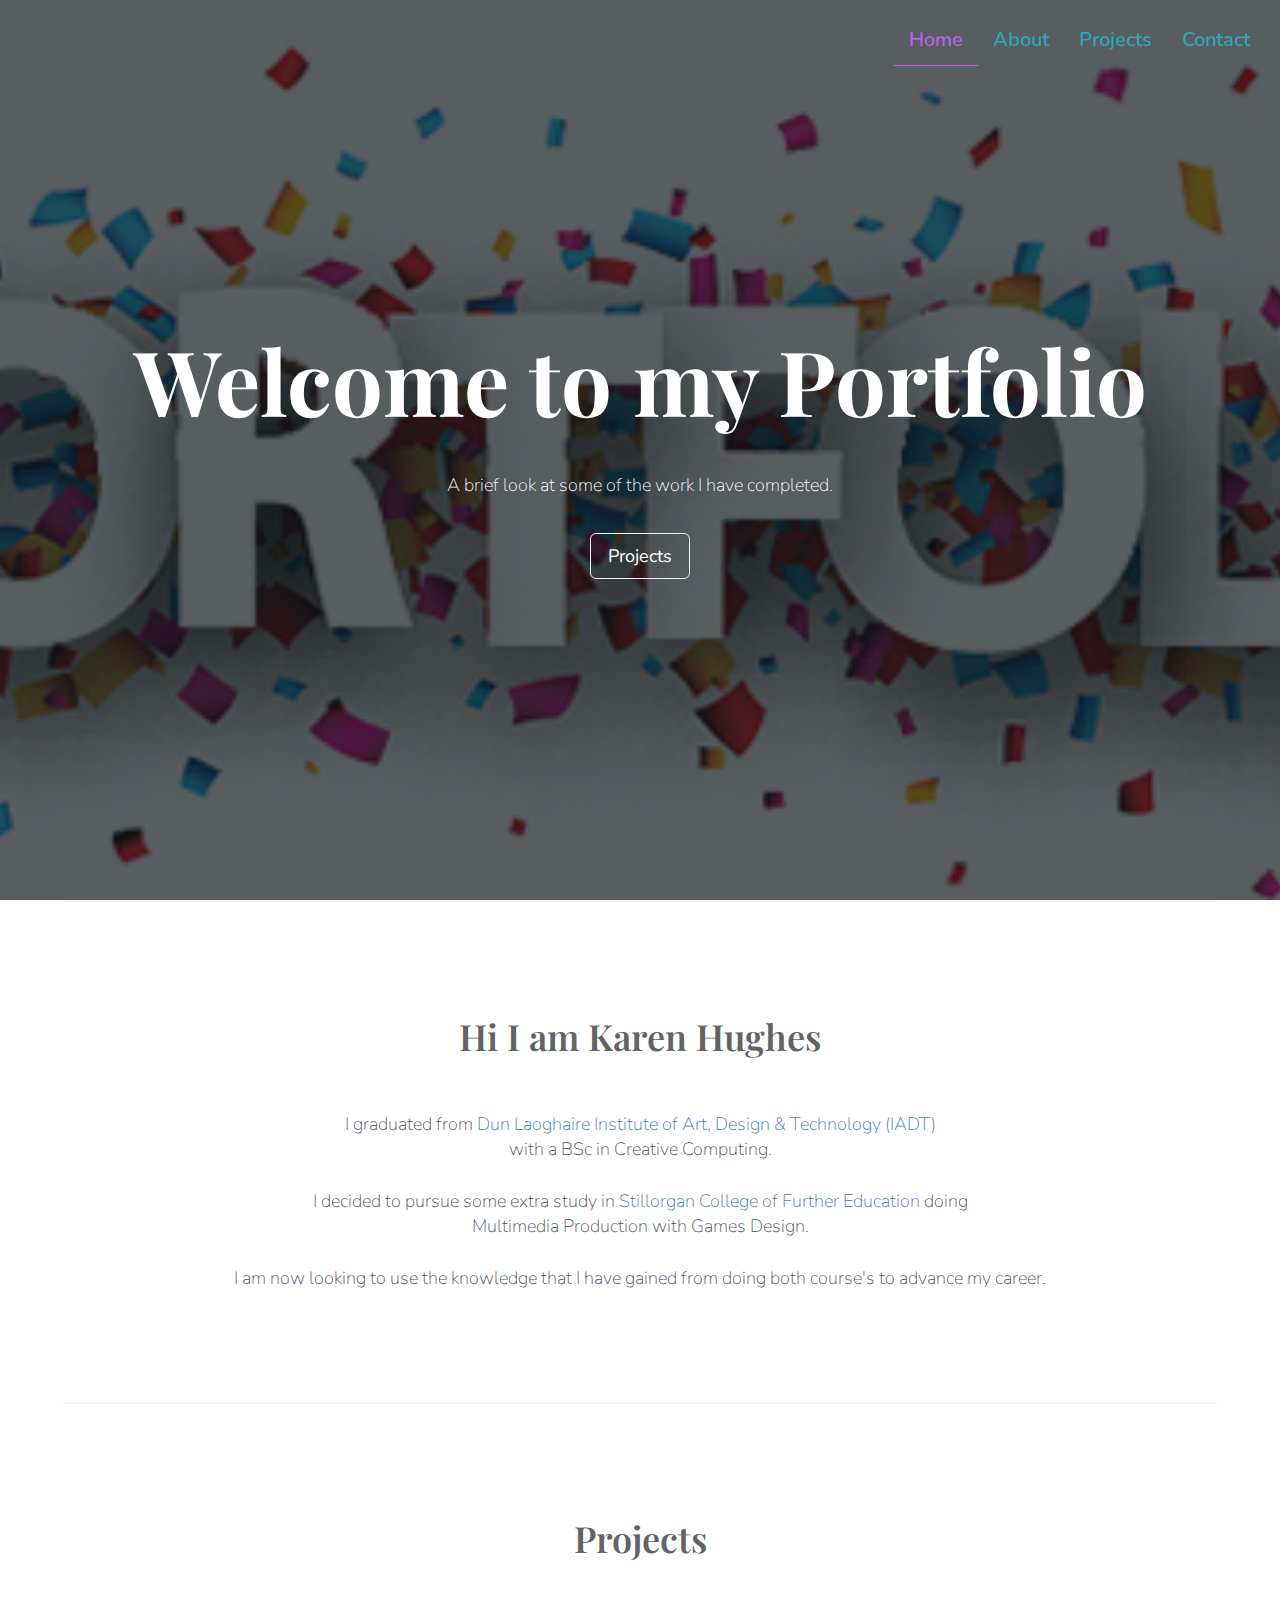
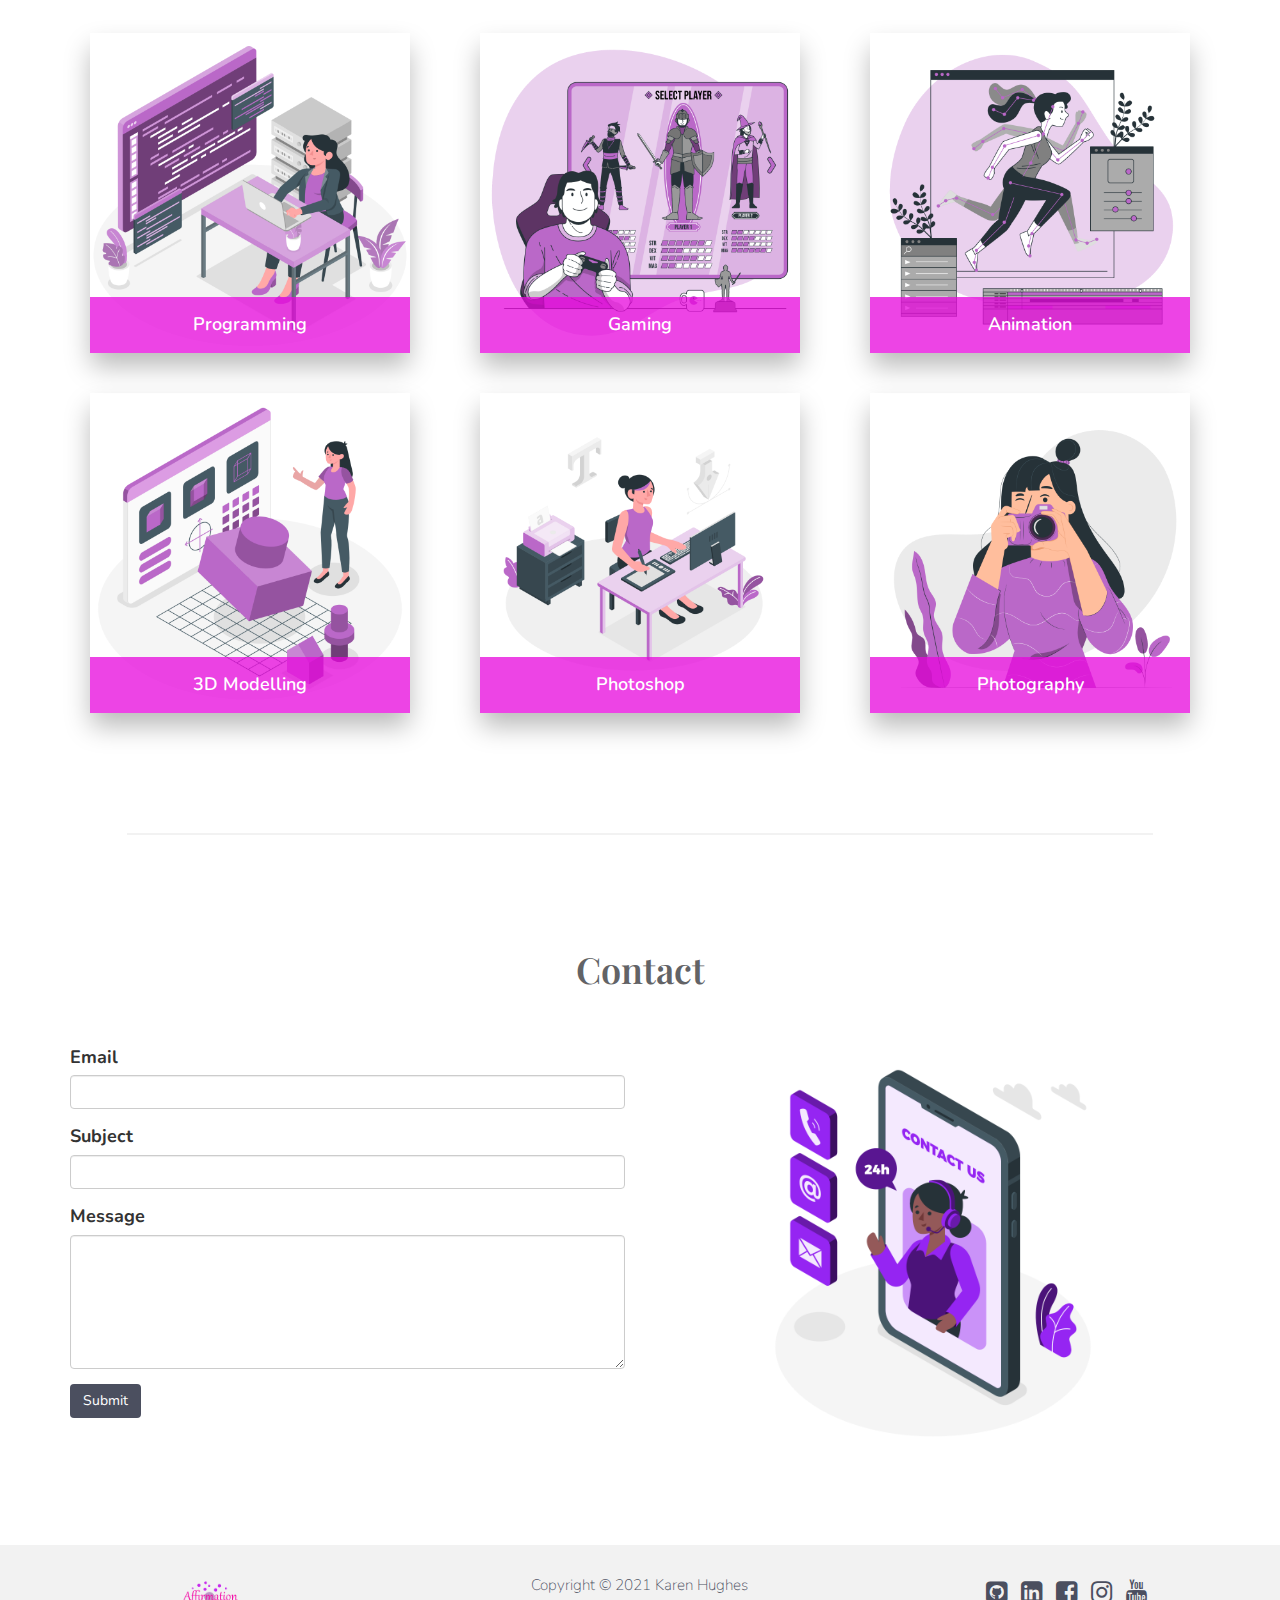
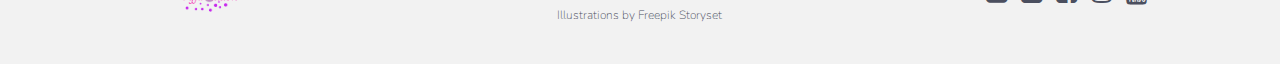
==== commit 723b2934: "changing links to index page" ====
--- a/index.html
+++ b/index.html
@@ -45,7 +45,7 @@
             <div class="landing-text">
                 <div class="row">
                     <h1>Welcome to my Portfolio</h1>
-                    <p>A brief look at some of the work I have completed over the years</p>
+                    <p>A brief look at some of the work I have completed.</p>
                     <a href="#projects" class="btn btn-outlined-secondary btn-lg" role="button" aria-pressed="true">Projects</a>
                 </div>
             </div>
@@ -59,8 +59,8 @@
                         <div class="text-center">
                             <h1>Hi I am Karen Hughes</h1>
                             <p>
-                                I graduated from Dun Laoghaire Institute of Art, Design & Technology (IADT) <br> with a BSc in Creative Computing.<br>
-                                <br>I decided to pursue some extra study in Stillorgan College of Further Education doing<br> Multimedia Production with Games Design. <br/>
+                                I graduated from <a href="https://iadt.ie/courses/creative-computing/">Dun Laoghaire Institute of Art, Design & Technology (IADT)</a> <br> with a BSc in Creative Computing.<br>
+                                <br>I decided to pursue some extra study in <a href="https://stillorgancollege.ie/Page/Multimedia-Production-with-Games-Design-(MULTIG--5M2146)/389/Index.html">Stillorgan College of Further Education </a>doing<br> Multimedia Production with Games Design. <br/>
                                <br> I am now looking to use the knowledge that I have gained from doing both course's to advance my career.<br>
                             </p>
                             <p></p>
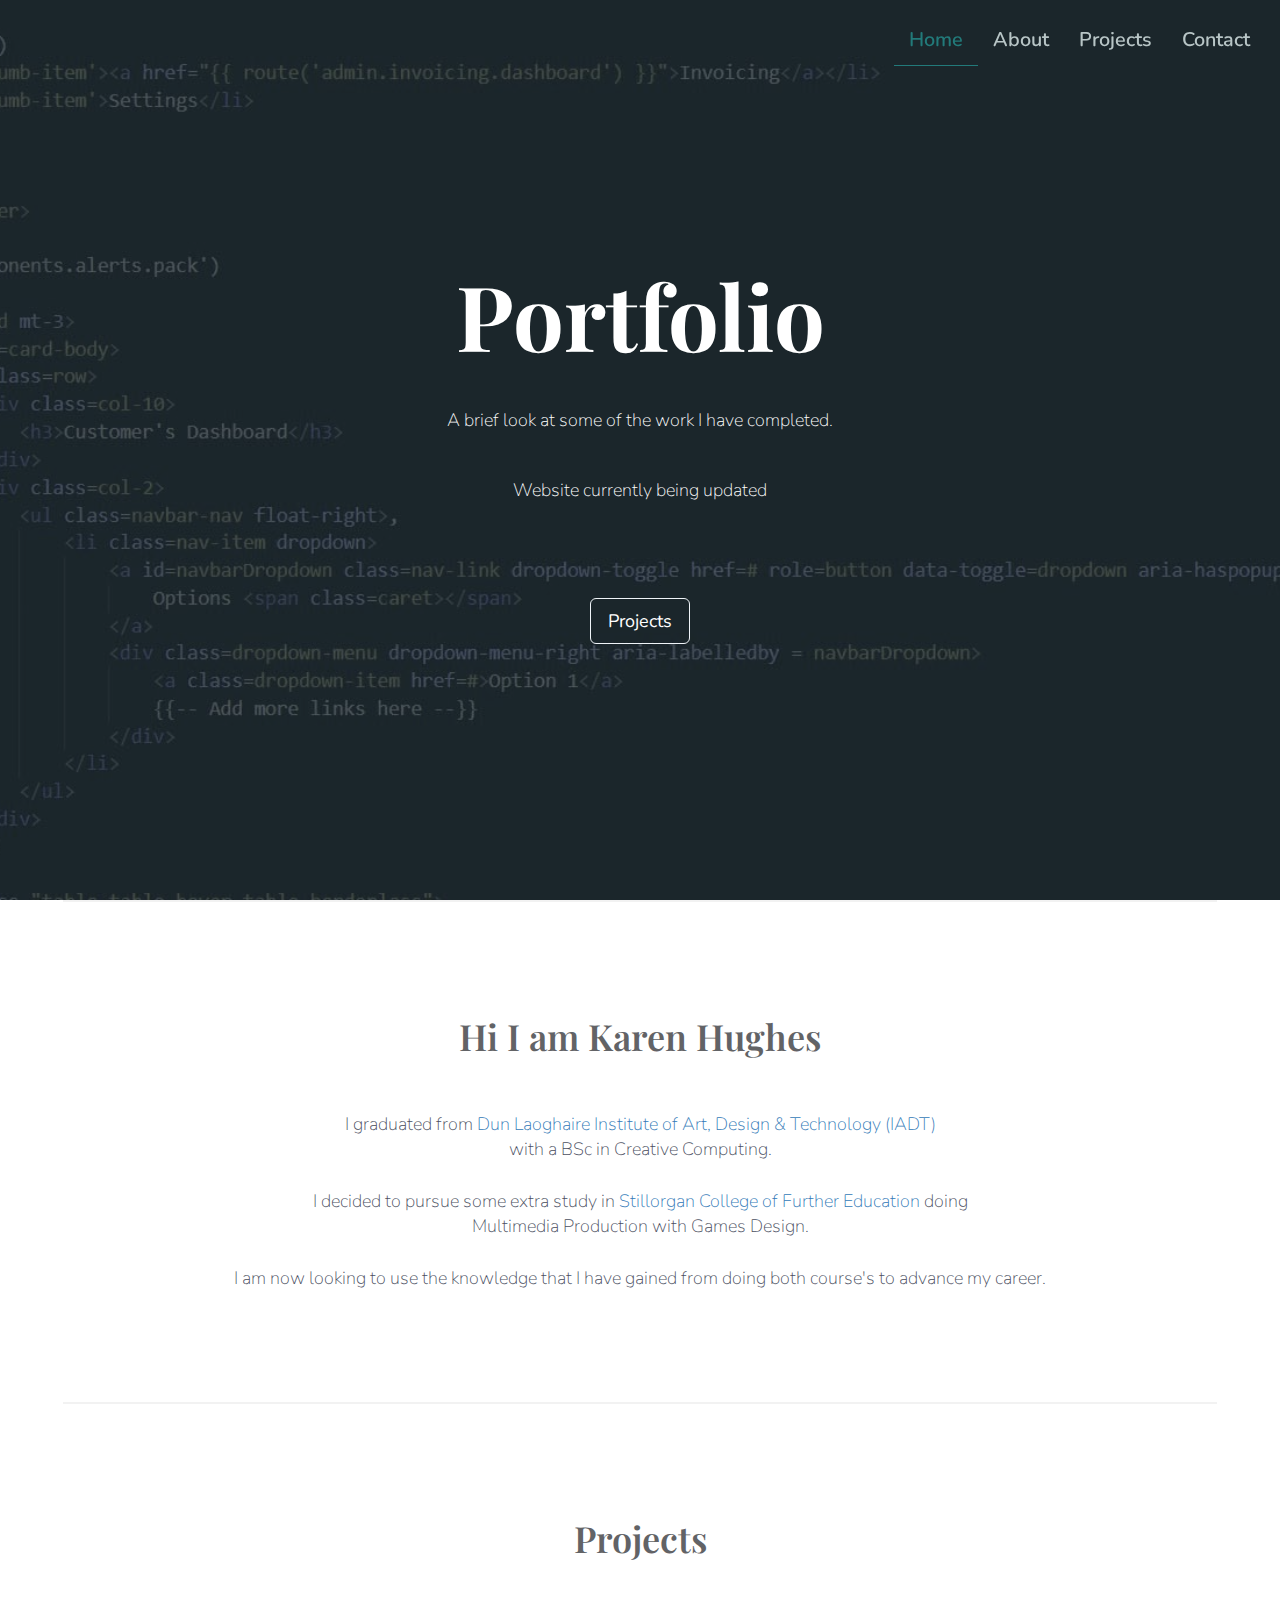
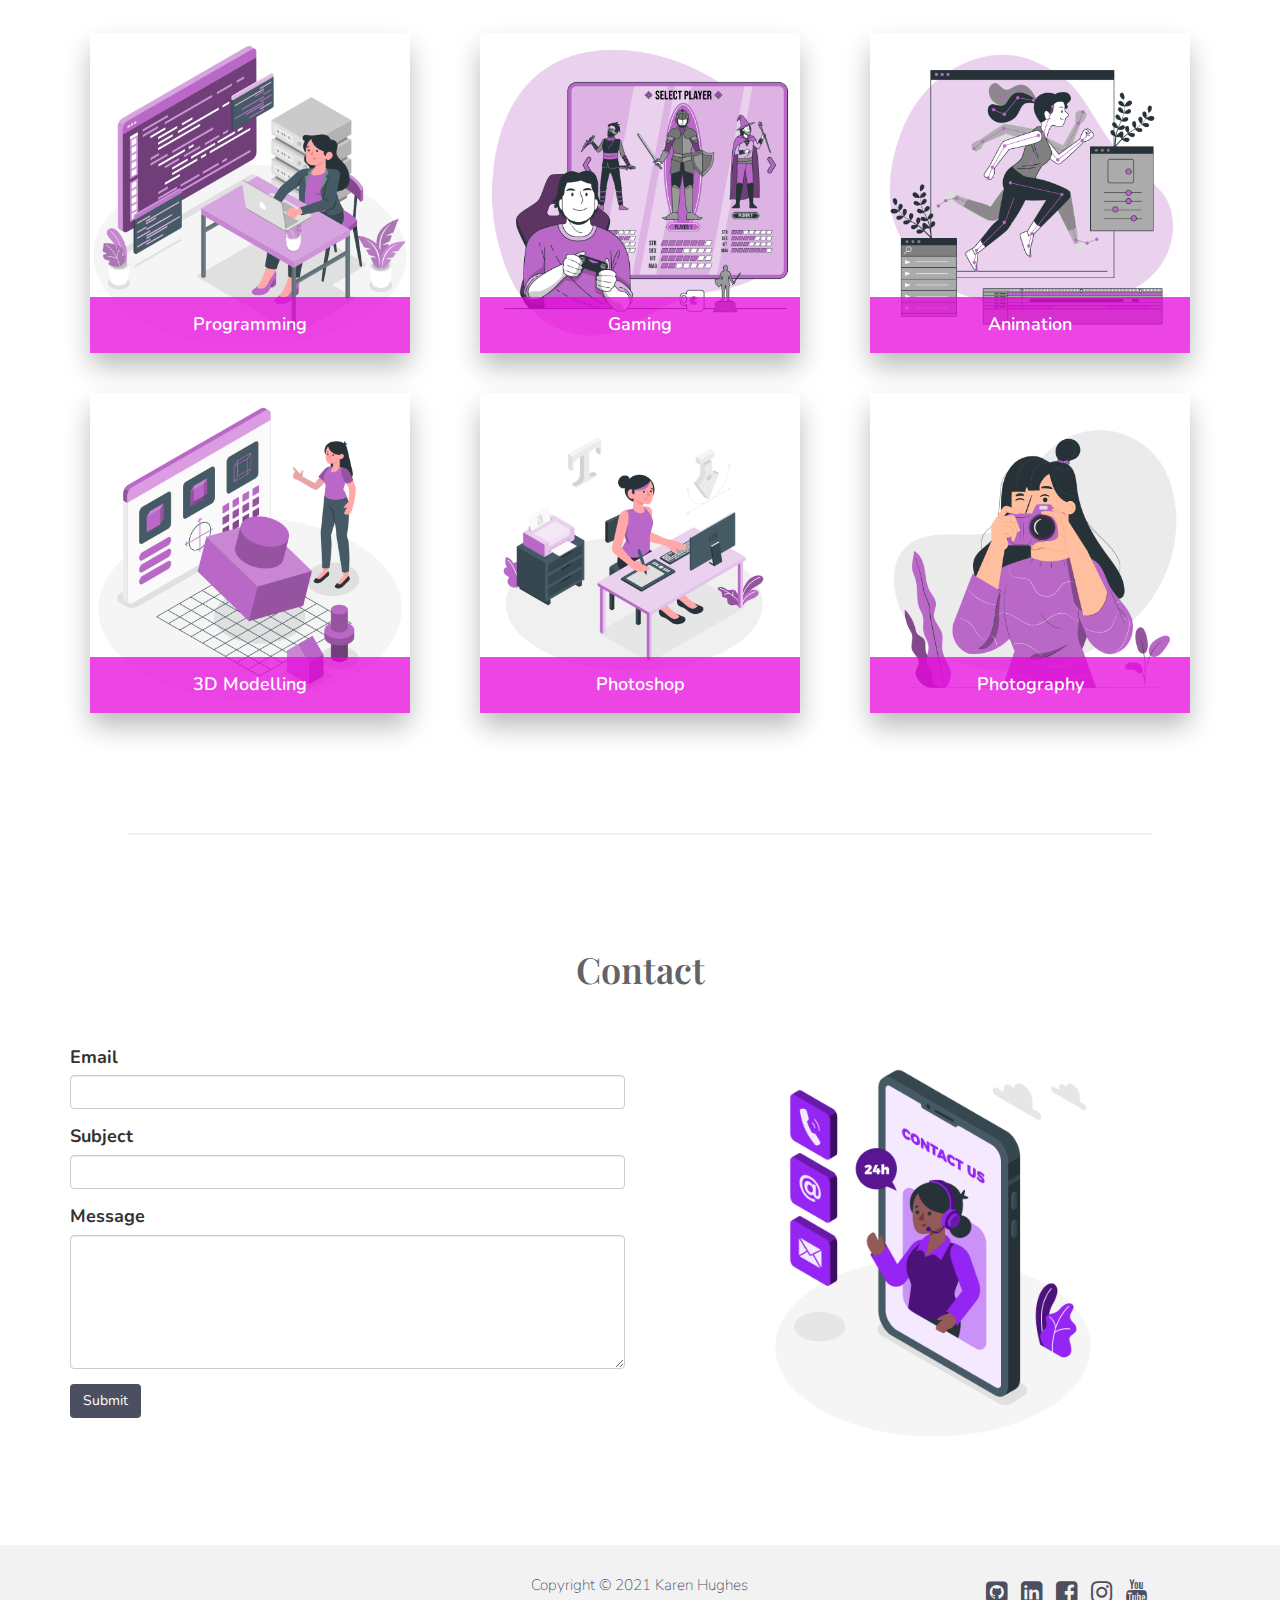
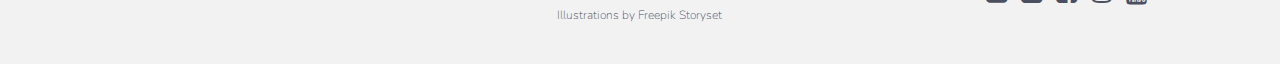
==== commit 8320c484: "Update for new website" ====
--- a/index.html
+++ b/index.html
@@ -44,8 +44,10 @@
         <div id="home" class="container-flex">
             <div class="landing-text">
                 <div class="row">
-                    <h1>Welcome to my Portfolio</h1>
+                    <h1> Portfolio</h1>
                     <p>A brief look at some of the work I have completed.</p>
+                    <p> Website currently being updated </p>
+                    <br>
                     <a href="#projects" class="btn btn-outlined-secondary btn-lg" role="button" aria-pressed="true">Projects</a>
                 </div>
             </div>
@@ -174,7 +176,7 @@
         <footer class="container-fluid text-center">
             <div class="row">
                 <div class="col-sm-4">
-                    <img src="./img/logo/logo.png" alt="" class="icon">
+                    <!-- <img src="./img/logo/logo.png" alt="" class="icon"> -->
                 </div>
                 <div class="col-sm-4">
                     <p class="small">Copyright &copy; 2021 Karen Hughes</p>
--- a/css/styles.css
+++ b/css/styles.css
@@ -72,23 +72,23 @@
 }
 
 .navbar-default .navbar-toggle .icon-bar {
-    border: 1px solid #2aa9b7;
+    border: 1px solid #b8c5c6;
 }
 
 .navbar-default .navbar-nav .nav-link {
-    color: #2aa9b7;
+    color: #b8c5c6;
 }
 
 .navbar-default .navbar-nav .nav-link:hover {
-    color: #2aa9b7;
+    color: #b8c5c6;
 }
 
 .navbar-default .navbar-nav >.active > a,
 .navbar-default .navbar-nav >.active > a:focus,
 .navbar-default .navbar-nav >.active > a:hover {
-    color: #bb5ff9;
+    color: #227a7a;
     background: transparent;
-    border-bottom: 1px solid #bb5ff9;
+    border-bottom: 1px solid #227a7a;
 }
 
 
@@ -96,7 +96,7 @@
             Home
 -------------------------------- */
 #home {
-    background: url(../img/logo/port.jpg) no-repeat center center fixed;
+    background: url(../img/logo/code.jpg) no-repeat center center fixed;
     background-size: cover;
     position: relative;
     display: table;
